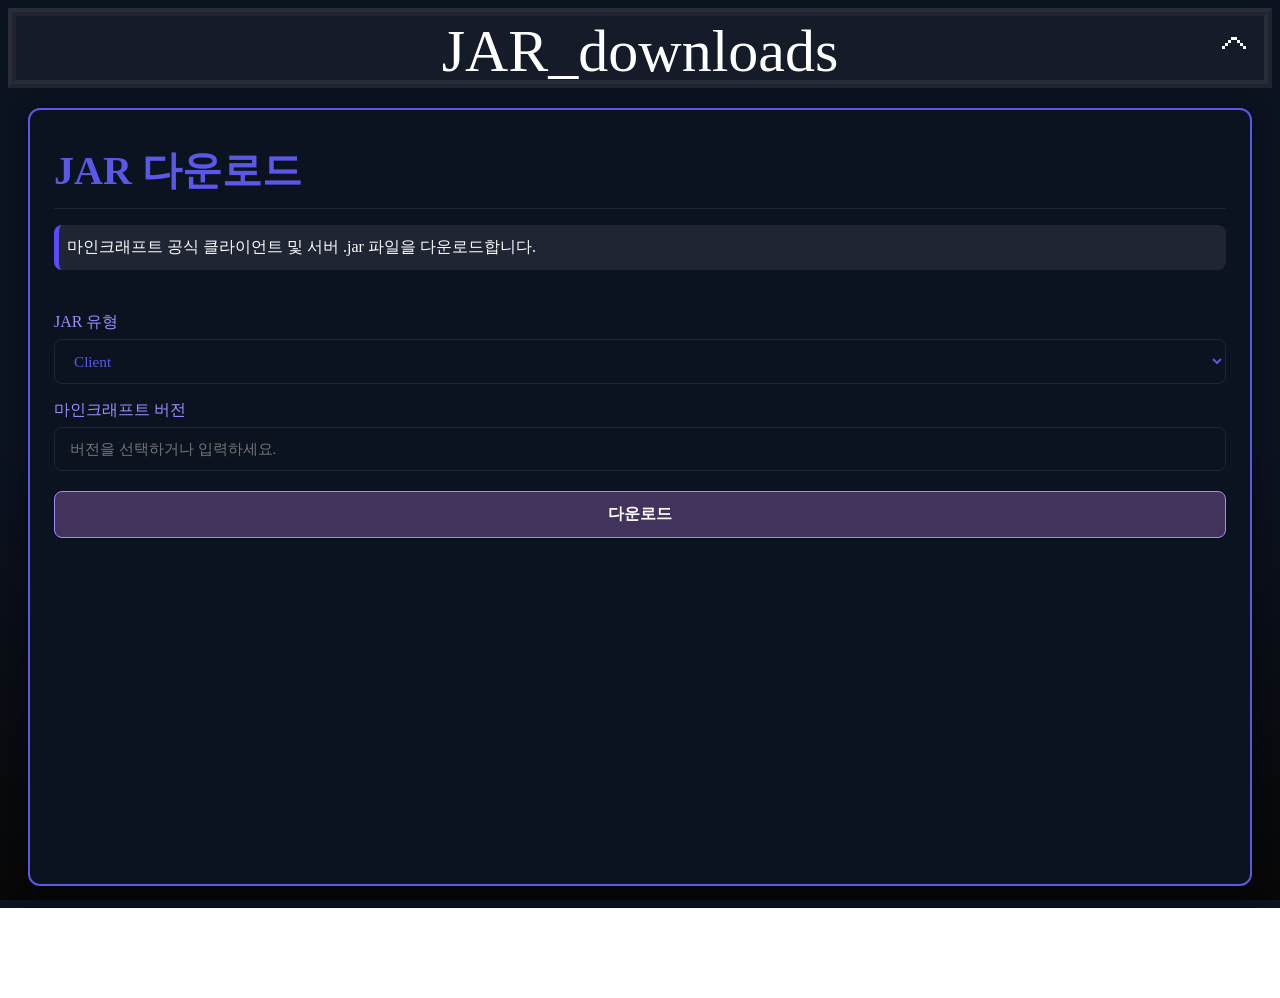
==== page/sub/index.html @ 69c162d3 "jar downloads 페이지 수정, base64 페이지 추가, js 폴더 src로 수정, sub 페이지 제작" ====
<!DOCTYPE html>
<html lang="ko">
<head>
   <base href="../../">
   <meta charset="UTF-8">
   <meta name="viewport" content="width=device-width, initial-scale=1.0">
   <title id="DYNAMIC_TITLE">Loading</title>
   <link rel="icon" id="DYNAMIC_ICON" href=""/>
   <link rel="stylesheet" href="style.css"/>
   <link rel="stylesheet" href="page/sub/sub.css"/>
</head>
<body>
   <div id="TOPBAR">
      <div id="TOP_TITLE">
         <span id="HOME_TITLE">Loading</span>
      </div>
      <div id="MORE_BTN">
         <svg viewBox="0 0 8 8" width="24" height="24" shape-rendering="crispEdges" xmlns="http://www.w3.org/2000/svg">
            <g fill="currentColor">
               <rect x="3" y="1" width="1" height="1"/>
               <rect x="4" y="1" width="1" height="1"/>
               <rect x="2" y="2" width="1" height="1"/>
               <rect x="5" y="2" width="1" height="1"/>
               <rect x="1" y="3" width="1" height="1"/>
               <rect x="6" y="3" width="1" height="1"/>
               <rect x="0" y="4" width="1" height="1"/>
               <rect x="7" y="4" width="1" height="1"/>
            </g>
         </svg>
      </div>
      <div id="MORE_LIST">
         <a href="./index.html"><img class="EMOJI" src="assets/icon.png"/> Jump to Datapack</a>
         <a href="page/sub/index.html?page=jar"><img class="EMOJI" src="assets/img/page/jar.png"/> JAR downloads</a>
         <a href="page/sub/index.html?page=base64"><img class="EMOJI" src="assets/img/page/base64.png"/> Base64</a>
         <a href="page/tool/calc/index.html"><img class="EMOJI" src="assets/img/page/calc.png"/> Calculators</a>
         <a href="page/tool/edit/index.html"><img class="EMOJI" src="assets/img/page/edit.png"/> Editors</a>
         <br/>
         <a href="https://www.minecraft.net" target="_blank"><img class="EMOJI" src="assets/img/emoji/launcher.png"/> minecraft.net</a>
         <a href="https://minecraft.wiki" target="_blank"><img class="EMOJI" src="https://minecraft.wiki/images/Wiki.png"/> minecraft.wiki</a>
         <a href="https://mojira.dev" target="_blank"><img class="EMOJI" src="assets/img/emoji/mojang.png"/> mojira.dev</a>
         <a href="https://www.mcc-gadgets.com/java/changelog" target="_blank"><img class="EMOJI" src="assets/img/emoji/versions_info.png"/> mcc-gadgets.com</a>
         <br/>
         <a href="https://mcstacker.net" target="_blank"><img class="EMOJI" src="assets/img/emoji/compass.png"/> mcstacker.net</a>
         <a href="https://misode.github.io" target="_blank"><img class="EMOJI" src="assets/img/emoji/compass.png"/> misode.github.io</a>
         <a href="https://cccode.pages.dev/version-diff/" target="_blank"><img class="EMOJI" src="assets/img/emoji/compass.png"/> cccode.pages.dev</a>
         <a href="https://mcsrc.dev" target="_blank"><img class="EMOJI" src="assets/img/emoji/compass.png"/> mcsrc.dev</a>
         <a href="https://bdengine.app" target="_blank"><img class="EMOJI" src="assets/img/emoji/compass.png"/> bdengine.app</a>
         <a href="https://sozoka.github.io/LangSync" target="_blank"><img class="EMOJI" src="assets/img/emoji/compass.png"/> sozoka.github.io</a>
      </div>
   </div>

   <script type="module" src="src/main.mjs"></script>
   <div id="ROUTER"></div> <script type="module" src="page/sub/router.js"></script>
</body>
</html>
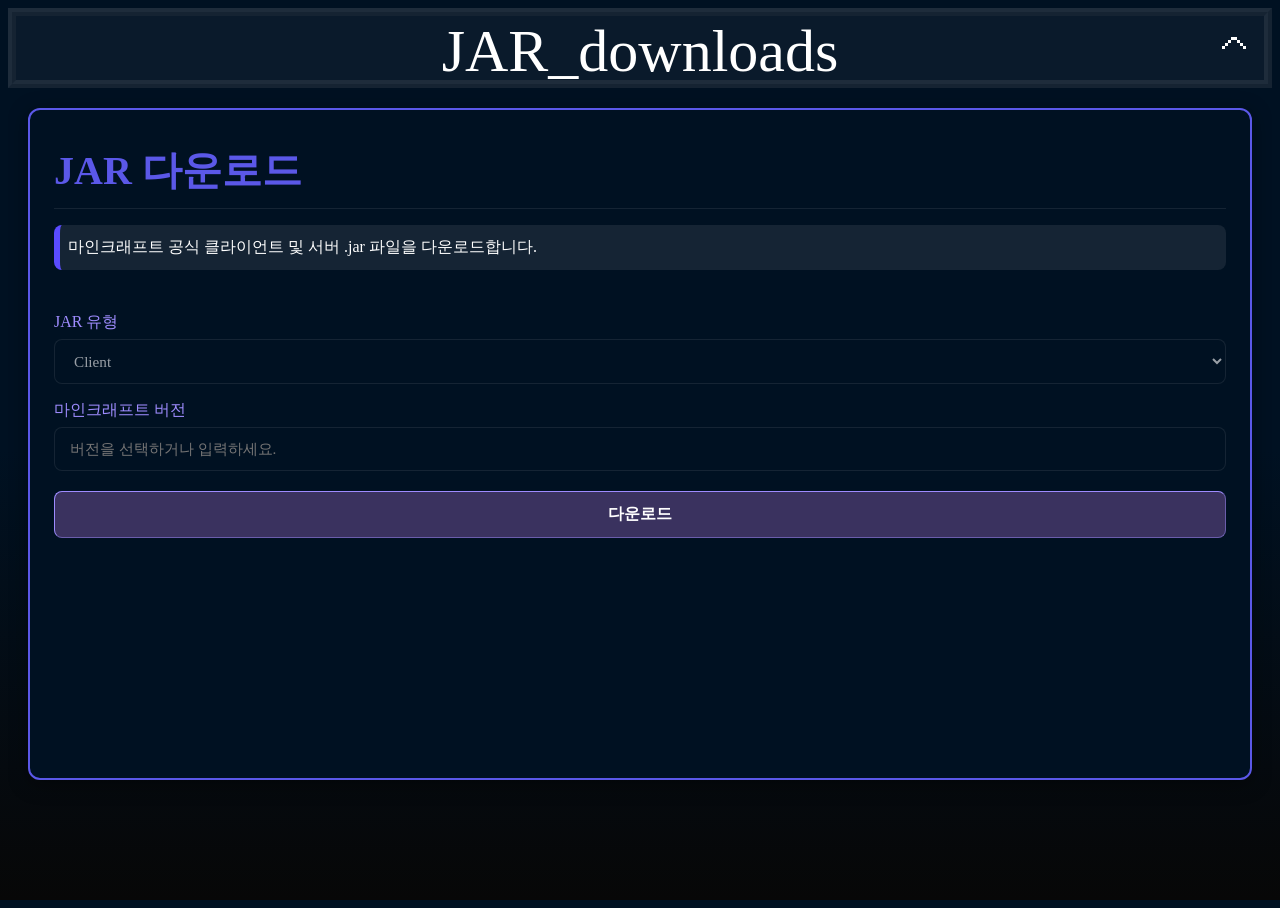
==== commit 93c6ffda: "코드 간결화, 스타일 공용" ====
--- a/page/sub/index.html
+++ b/page/sub/index.html
@@ -46,6 +46,8 @@
          <a href="https://mcsrc.dev" target="_blank"><img class="EMOJI" src="assets/img/emoji/compass.png"/> mcsrc.dev</a>
          <a href="https://bdengine.app" target="_blank"><img class="EMOJI" src="assets/img/emoji/compass.png"/> bdengine.app</a>
          <a href="https://sozoka.github.io/LangSync" target="_blank"><img class="EMOJI" src="assets/img/emoji/compass.png"/> sozoka.github.io</a>
+         <br/>
+         <a href="#0/credits"><img class="EMOJI" src="assets/menu.svg"/> Credits</a>
       </div>
    </div>
 
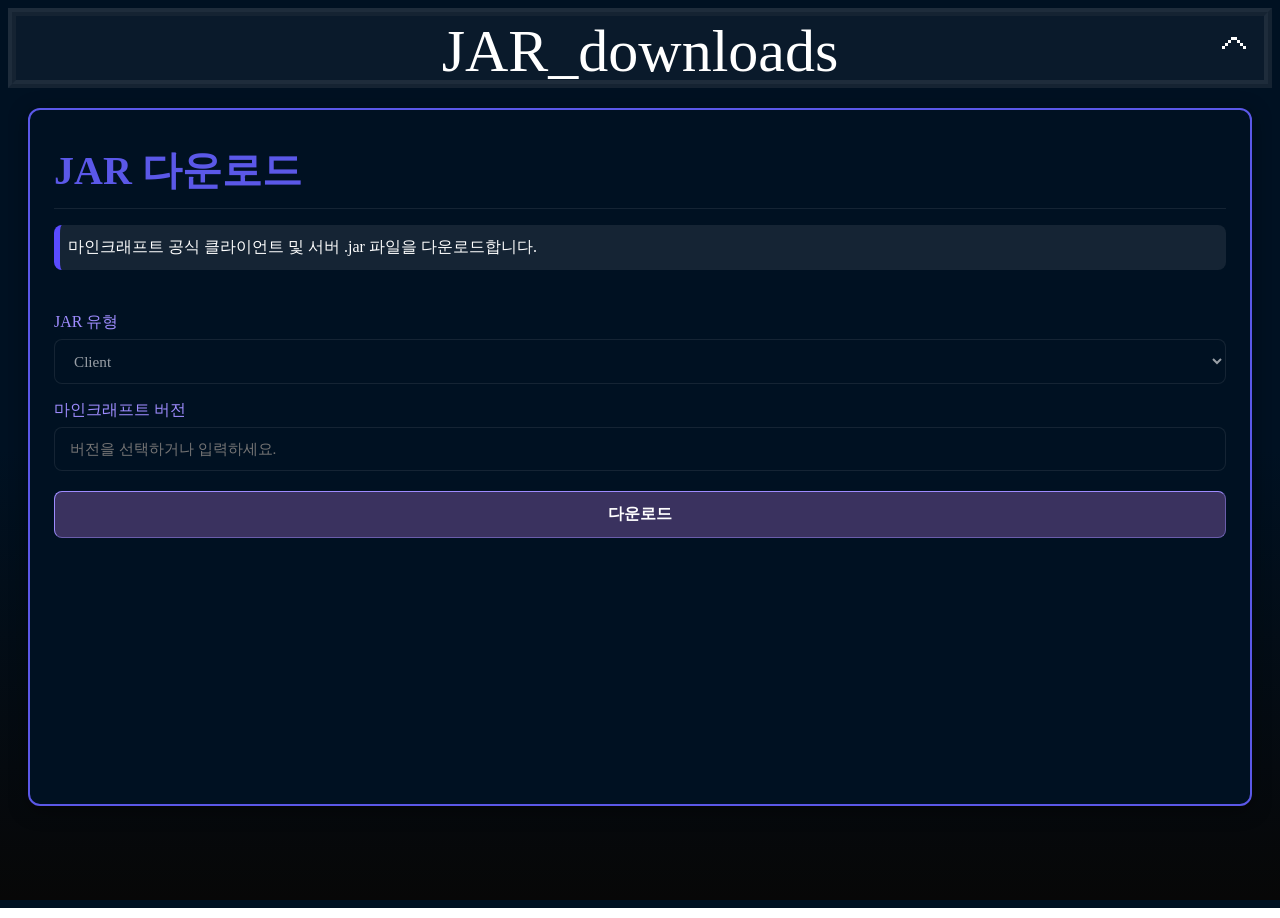
==== commit 202a92ef: "uuid 페이지 추가" ====
--- a/page/sub/index.html
+++ b/page/sub/index.html
@@ -32,6 +32,7 @@
          <a href="./index.html"><img class="EMOJI" src="assets/icon.png"/> Jump to Datapack</a>
          <a href="page/sub/index.html?page=jar"><img class="EMOJI" src="assets/img/page/jar.png"/> JAR downloads</a>
          <a href="page/sub/index.html?page=base64"><img class="EMOJI" src="assets/img/page/base64.png"/> Base64</a>
+         <a href="page/sub/index.html?page=uuid"><img class="EMOJI" src="assets/img/page/uuid.png"/> UUID</a>
          <a href="page/tool/calc/index.html"><img class="EMOJI" src="assets/img/page/calc.png"/> Calculators</a>
          <a href="page/tool/edit/index.html"><img class="EMOJI" src="assets/img/page/edit.png"/> Editors</a>
          <br/>
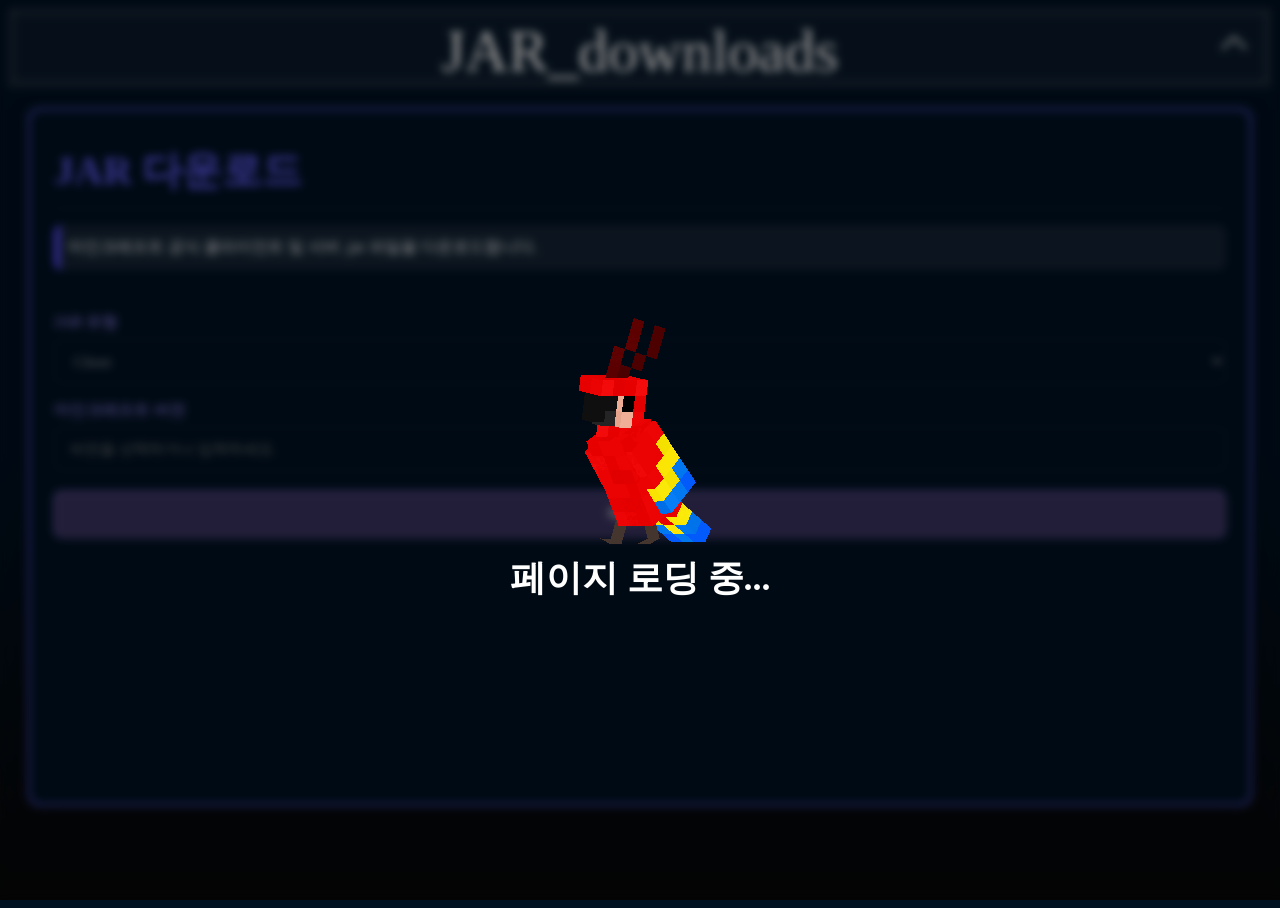
==== commit e4745a70: "모든 페이지에 로딩 화면 추가, 로딩 화면 방식 변경" ====
--- a/page/sub/index.html
+++ b/page/sub/index.html
@@ -10,6 +10,12 @@
    <link rel="stylesheet" href="page/sub/sub.css"/>
 </head>
 <body>
+   <!-- 로딩 화면 -->
+   <div id="LOADING">
+      <img src="assets/loading.gif">
+      <div>페이지 로딩 중...</div>
+   </div>
+
    <div id="TOPBAR">
       <div id="TOP_TITLE">
          <span id="HOME_TITLE">Loading</span>
